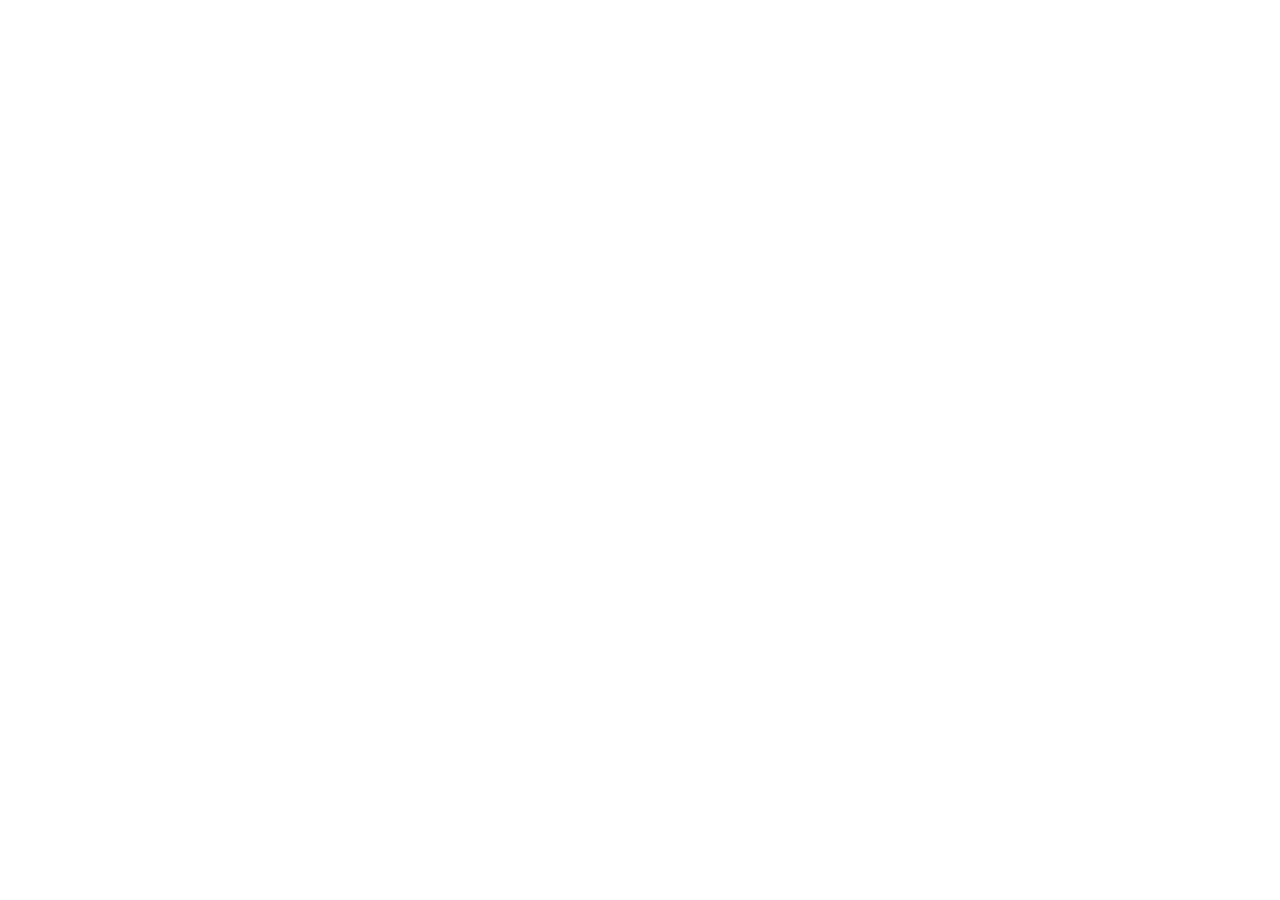
==== frontend/index.html @ 70f3cb57 "Created Project Structure" ====
<!DOCTYPE html>
<html lang="en">
<head>
    <meta charset="UTF-8">
    <meta name="viewport" content="width=device-width, initial-scale=1.0">
    <title>LandingPage
    </title>
</head>
<body>
    
</body>
</html>
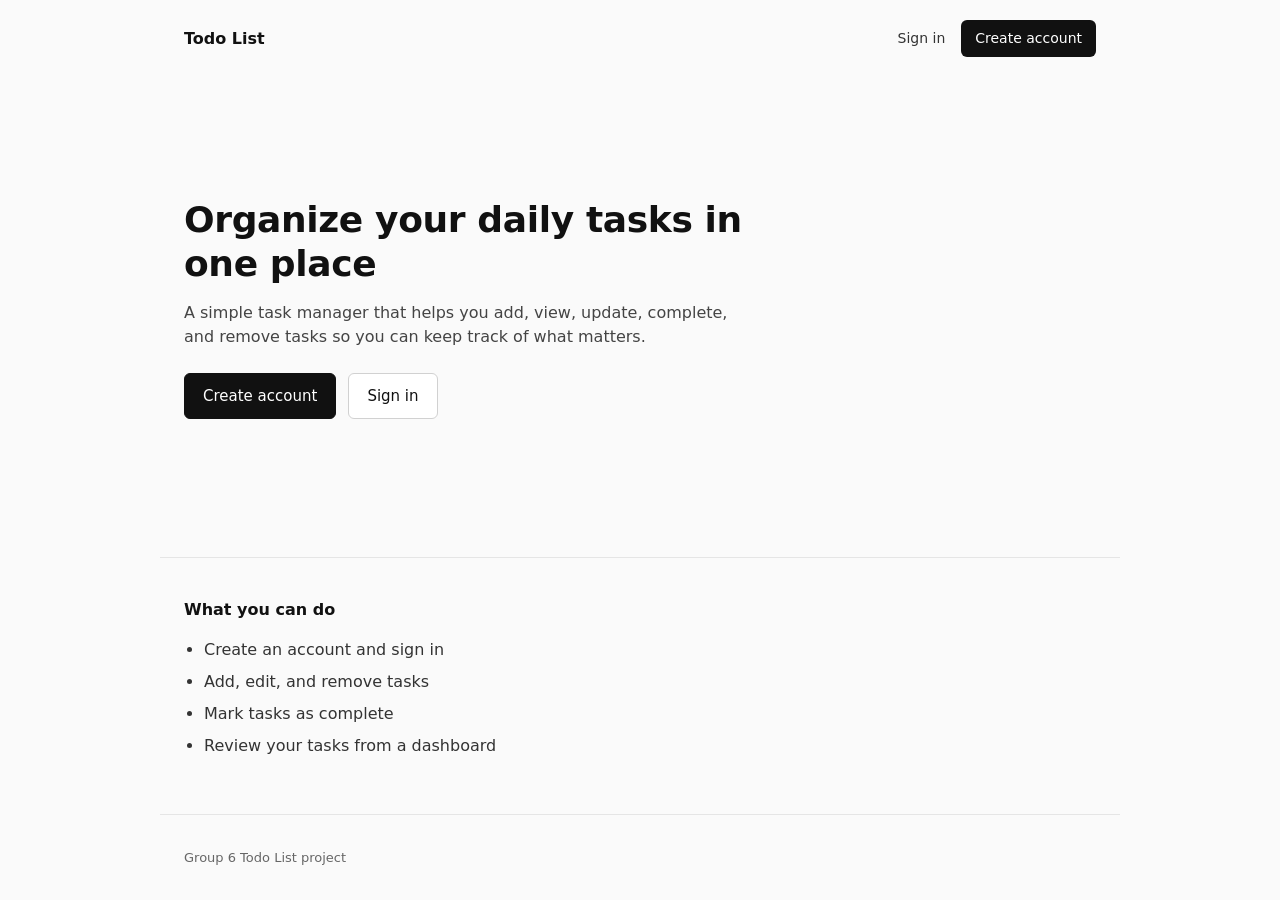
==== commit 78d6fe45: "Fixed the UI of the sign in and sign up page Added the project about in the read me file" ====
--- a/frontend/index.html
+++ b/frontend/index.html
@@ -1,12 +1,45 @@
 <!DOCTYPE html>
 <html lang="en">
 <head>
-    <meta charset="UTF-8">
-    <meta name="viewport" content="width=device-width, initial-scale=1.0">
-    <title>LandingPage
-    </title>
+  <meta charset="UTF-8">
+  <meta name="viewport" content="width=device-width, initial-scale=1.0">
+  <title>Todo List</title>
+  <link rel="stylesheet" href="css/style.css">
 </head>
 <body>
-    
+  <div class="landing">
+    <header class="landing-header">
+      <a class="brand" href="index.html">Todo List</a>
+      <nav class="nav-links" aria-label="Main">
+        <a href="pages/login.html">Sign in</a>
+        <a class="btn-small" href="pages/signUp.html">Create account</a>
+      </nav>
+    </header>
+
+    <main class="hero">
+      <div class="hero-inner">
+        <h1>Organize your daily tasks in one place</h1>
+        <p>A simple task manager that helps you add, view, update, complete, and remove tasks so you can keep track of what matters.</p>
+        <div class="actions">
+          <a class="btn-primary" href="pages/signUp.html">Create account</a>
+          <a class="btn-secondary" href="pages/login.html">Sign in</a>
+        </div>
+      </div>
+    </main>
+
+    <section class="features" aria-labelledby="features-heading">
+      <h2 id="features-heading">What you can do</h2>
+      <ul class="feature-list">
+        <li>Create an account and sign in</li>
+        <li>Add, edit, and remove tasks</li>
+        <li>Mark tasks as complete</li>
+        <li>Review your tasks from a dashboard</li>
+      </ul>
+    </section>
+
+    <footer class="footer">
+      <p>Group 6 Todo List project</p>
+    </footer>
+  </div>
 </body>
-</html>+</html>
--- a/frontend/css/style.css
+++ b/frontend/css/style.css
@@ -0,0 +1,197 @@
+﻿/* Minimal shared styles */
+*, *::before, *::after { box-sizing: border-box; }
+body {
+  margin: 0;
+  font-family: system-ui, -apple-system, "Segoe UI", Roboto, sans-serif;
+  font-size: 16px;
+  line-height: 1.5;
+  color: #111;
+  background: #fff;
+}
+a { color: #111; }
+a:hover { color: #444; }
+.page {
+  min-height: 100vh;
+  display: flex;
+  align-items: center;
+  justify-content: center;
+  padding: 24px;
+  background: #fff;
+}
+.card {
+  width: 100%;
+  max-width: 400px;
+  background: #fafafa;
+  border: 1px solid #e5e5e5;
+  border-radius: 8px;
+  padding: 24px;
+}
+h1 {
+  margin: 0 0 8px;
+  font-size: 1.5rem;
+  font-weight: 600;
+  letter-spacing: -0.01em;
+}
+.subtitle {
+  margin: 0 0 24px;
+  color: #555;
+  font-size: 0.9375rem;
+}
+.field { margin-bottom: 16px; }
+label {
+  display: block;
+  margin-bottom: 6px;
+  font-size: 0.875rem;
+  font-weight: 500;
+  color: #222;
+}
+input[type="text"],
+input[type="email"],
+input[type="password"] {
+  width: 100%;
+  padding: 10px 12px;
+  font: inherit;
+  color: #111;
+  background: #fff;
+  border: 1px solid #d1d1d1;
+  border-radius: 6px;
+}
+input::placeholder { color: #767676; }
+input:focus {
+  outline: 2px solid #111;
+  outline-offset: 1px;
+  border-color: #111;
+}
+.btn {
+  width: 100%;
+  margin-top: 8px;
+  padding: 11px 16px;
+  font: inherit;
+  font-weight: 500;
+  color: #fff;
+  background: #111;
+  border: 1px solid #111;
+  border-radius: 6px;
+  cursor: pointer;
+}
+.btn:hover { background: #333; border-color: #333; }
+.btn:focus {
+  outline: 2px solid #111;
+  outline-offset: 2px;
+}
+.switch {
+  margin: 20px 0 0;
+  font-size: 0.875rem;
+  color: #555;
+}
+.switch a { font-weight: 500; }
+/* Landing */
+.landing {
+  min-height: 100vh;
+  display: flex;
+  flex-direction: column;
+  background: #fafafa;
+}
+.landing-header {
+  display: flex;
+  align-items: center;
+  justify-content: space-between;
+  padding: 20px 24px;
+  max-width: 960px;
+  width: 100%;
+  margin: 0 auto;
+}
+.brand {
+  font-weight: 600;
+  font-size: 1rem;
+  color: #111;
+  text-decoration: none;
+}
+.nav-links { display: flex; gap: 16px; align-items: center; }
+.nav-links a {
+  font-size: 0.875rem;
+  text-decoration: none;
+  color: #333;
+}
+.nav-links a:hover { color: #111; }
+.nav-links .btn-small {
+  display: inline-block;
+  padding: 8px 14px;
+  color: #fff;
+  background: #111;
+  border-radius: 6px;
+  font-weight: 500;
+}
+.nav-links .btn-small:hover { background: #333; color: #fff; }
+.hero {
+  flex: 1;
+  display: flex;
+  align-items: center;
+  padding: 48px 24px 64px;
+  max-width: 960px;
+  width: 100%;
+  margin: 0 auto;
+}
+.hero-inner { max-width: 560px; }
+.hero h1 {
+  font-size: clamp(1.75rem, 4vw, 2.25rem);
+  line-height: 1.2;
+  margin: 0 0 16px;
+}
+.hero p {
+  margin: 0 0 24px;
+  color: #444;
+  font-size: 1rem;
+}
+.actions { display: flex; gap: 12px; flex-wrap: wrap; }
+.btn-primary, .btn-secondary {
+  display: inline-block;
+  padding: 11px 18px;
+  font: inherit;
+  font-weight: 500;
+  font-size: 0.9375rem;
+  text-decoration: none;
+  border-radius: 6px;
+}
+.btn-primary { color: #fff; background: #111; border: 1px solid #111; }
+.btn-primary:hover { background: #333; border-color: #333; color: #fff; }
+.btn-secondary { color: #111; background: #fff; border: 1px solid #d1d1d1; }
+.btn-secondary:hover { border-color: #999; color: #111; }
+.btn-primary:focus, .btn-secondary:focus, .nav-links a:focus, .brand:focus {
+  outline: 2px solid #111;
+  outline-offset: 2px;
+}
+.features {
+  border-top: 1px solid #e5e5e5;
+  padding: 40px 24px 56px;
+  max-width: 960px;
+  width: 100%;
+  margin: 0 auto;
+}
+.features h2 {
+  font-size: 1rem;
+  font-weight: 600;
+  margin: 0 0 16px;
+}
+.feature-list {
+  margin: 0;
+  padding-left: 20px;
+  color: #333;
+  display: grid;
+  gap: 8px;
+  max-width: 560px;
+}
+.footer {
+  border-top: 1px solid #e5e5e5;
+  padding: 20px 24px;
+  font-size: 0.8125rem;
+  color: #666;
+  max-width: 960px;
+  width: 100%;
+  margin: 0 auto;
+}
+@media (max-width: 480px) {
+  .landing-header { padding: 16px; }
+  .hero { padding: 32px 16px 48px; }
+  .features, .footer { padding-left: 16px; padding-right: 16px; }
+}
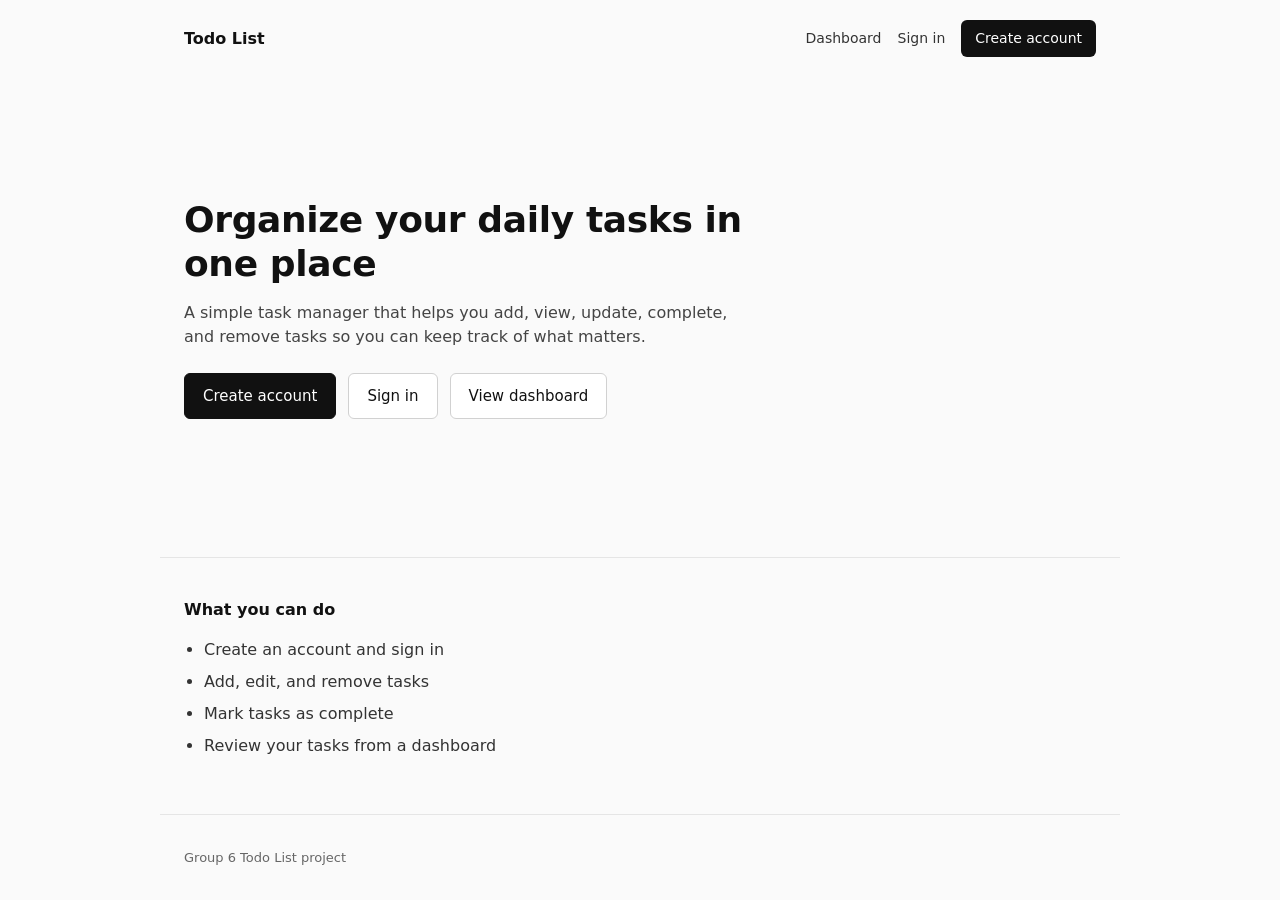
==== commit 171059a6: "Created the dashboard" ====
--- a/frontend/index.html
+++ b/frontend/index.html
@@ -4,13 +4,14 @@
   <meta charset="UTF-8">
   <meta name="viewport" content="width=device-width, initial-scale=1.0">
   <title>Todo List</title>
-  <link rel="stylesheet" href="css/style.css">
+  <link rel="stylesheet" href="css/index.css">
 </head>
 <body>
   <div class="landing">
     <header class="landing-header">
       <a class="brand" href="index.html">Todo List</a>
       <nav class="nav-links" aria-label="Main">
+        <a href="pages/dashboard.html">Dashboard</a>
         <a href="pages/login.html">Sign in</a>
         <a class="btn-small" href="pages/signUp.html">Create account</a>
       </nav>
@@ -23,6 +24,7 @@
         <div class="actions">
           <a class="btn-primary" href="pages/signUp.html">Create account</a>
           <a class="btn-secondary" href="pages/login.html">Sign in</a>
+          <a class="btn-secondary" href="pages/dashboard.html">View dashboard</a>
         </div>
       </div>
     </main>
--- a/frontend/css/index.css
+++ b/frontend/css/index.css
@@ -0,0 +1,124 @@
+/* Index page styles */
+*, *::before, *::after { box-sizing: border-box; }
+body {
+  margin: 0;
+  font-family: system-ui, -apple-system, "Segoe UI", Roboto, sans-serif;
+  font-size: 16px;
+  line-height: 1.5;
+  color: #111;
+  background: #fff;
+}
+a { color: #111; }
+a:hover { color: #444; }
+
+.landing {
+  min-height: 100vh;
+  display: flex;
+  flex-direction: column;
+  background: #fafafa;
+}
+.landing-header {
+  display: flex;
+  align-items: center;
+  justify-content: space-between;
+  padding: 20px 24px;
+  max-width: 960px;
+  width: 100%;
+  margin: 0 auto;
+}
+.brand {
+  font-weight: 600;
+  font-size: 1rem;
+  color: #111;
+  text-decoration: none;
+}
+.nav-links { display: flex; gap: 16px; align-items: center; }
+.nav-links a {
+  font-size: 0.875rem;
+  text-decoration: none;
+  color: #333;
+}
+.nav-links a:hover { color: #111; }
+.nav-links .btn-small {
+  display: inline-block;
+  padding: 8px 14px;
+  color: #fff;
+  background: #111;
+  border-radius: 6px;
+  font-weight: 500;
+}
+.nav-links .btn-small:hover { background: #333; color: #fff; }
+.hero {
+  flex: 1;
+  display: flex;
+  align-items: center;
+  padding: 48px 24px 64px;
+  max-width: 960px;
+  width: 100%;
+  margin: 0 auto;
+}
+.hero-inner { max-width: 560px; }
+.hero h1 {
+  font-size: clamp(1.75rem, 4vw, 2.25rem);
+  line-height: 1.2;
+  margin: 0 0 16px;
+  font-weight: 600;
+  letter-spacing: -0.01em;
+}
+.hero p {
+  margin: 0 0 24px;
+  color: #444;
+  font-size: 1rem;
+}
+.actions { display: flex; gap: 12px; flex-wrap: wrap; }
+.btn-primary, .btn-secondary {
+  display: inline-block;
+  padding: 11px 18px;
+  font: inherit;
+  font-weight: 500;
+  font-size: 0.9375rem;
+  text-decoration: none;
+  border-radius: 6px;
+}
+.btn-primary { color: #fff; background: #111; border: 1px solid #111; }
+.btn-primary:hover { background: #333; border-color: #333; color: #fff; }
+.btn-secondary { color: #111; background: #fff; border: 1px solid #d1d1d1; }
+.btn-secondary:hover { border-color: #999; color: #111; }
+.btn-primary:focus, .btn-secondary:focus, .nav-links a:focus, .brand:focus {
+  outline: 2px solid #111;
+  outline-offset: 2px;
+}
+.features {
+  border-top: 1px solid #e5e5e5;
+  padding: 40px 24px 56px;
+  max-width: 960px;
+  width: 100%;
+  margin: 0 auto;
+}
+.features h2 {
+  font-size: 1rem;
+  font-weight: 600;
+  margin: 0 0 16px;
+}
+.feature-list {
+  margin: 0;
+  padding-left: 20px;
+  color: #333;
+  display: grid;
+  gap: 8px;
+  max-width: 560px;
+}
+.footer {
+  border-top: 1px solid #e5e5e5;
+  padding: 20px 24px;
+  font-size: 0.8125rem;
+  color: #666;
+  max-width: 960px;
+  width: 100%;
+  margin: 0 auto;
+}
+@media (max-width: 480px) {
+  .landing-header { padding: 16px; }
+  .hero { padding: 32px 16px 48px; }
+  .features, .footer { padding-left: 16px; padding-right: 16px; }
+}
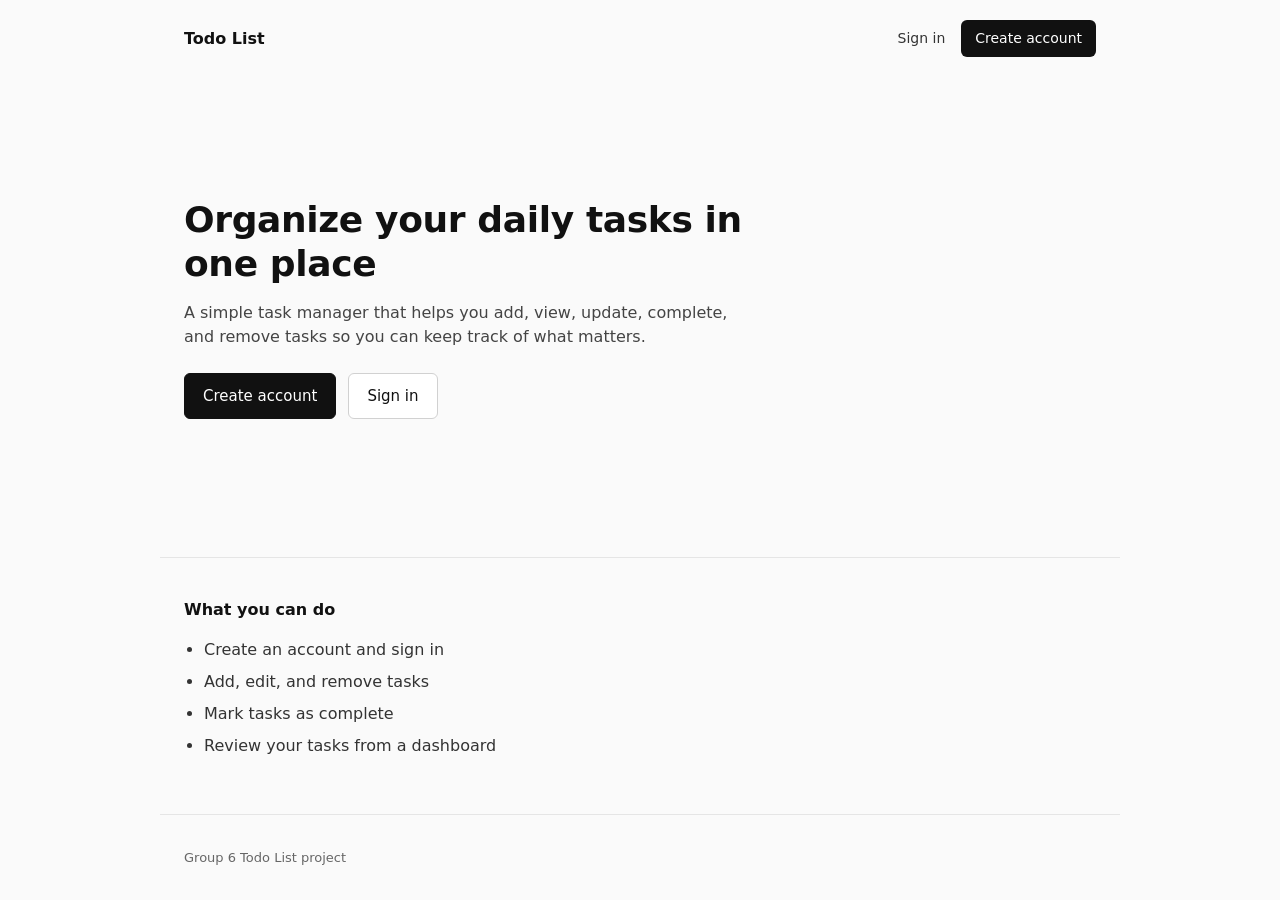
==== commit b86b4858: "Polished the dashboard added a addTask page" ====
--- a/frontend/index.html
+++ b/frontend/index.html
@@ -11,7 +11,6 @@
     <header class="landing-header">
       <a class="brand" href="index.html">Todo List</a>
       <nav class="nav-links" aria-label="Main">
-        <a href="pages/dashboard.html">Dashboard</a>
         <a href="pages/login.html">Sign in</a>
         <a class="btn-small" href="pages/signUp.html">Create account</a>
       </nav>
@@ -24,7 +23,6 @@
         <div class="actions">
           <a class="btn-primary" href="pages/signUp.html">Create account</a>
           <a class="btn-secondary" href="pages/login.html">Sign in</a>
-          <a class="btn-secondary" href="pages/dashboard.html">View dashboard</a>
         </div>
       </div>
     </main>
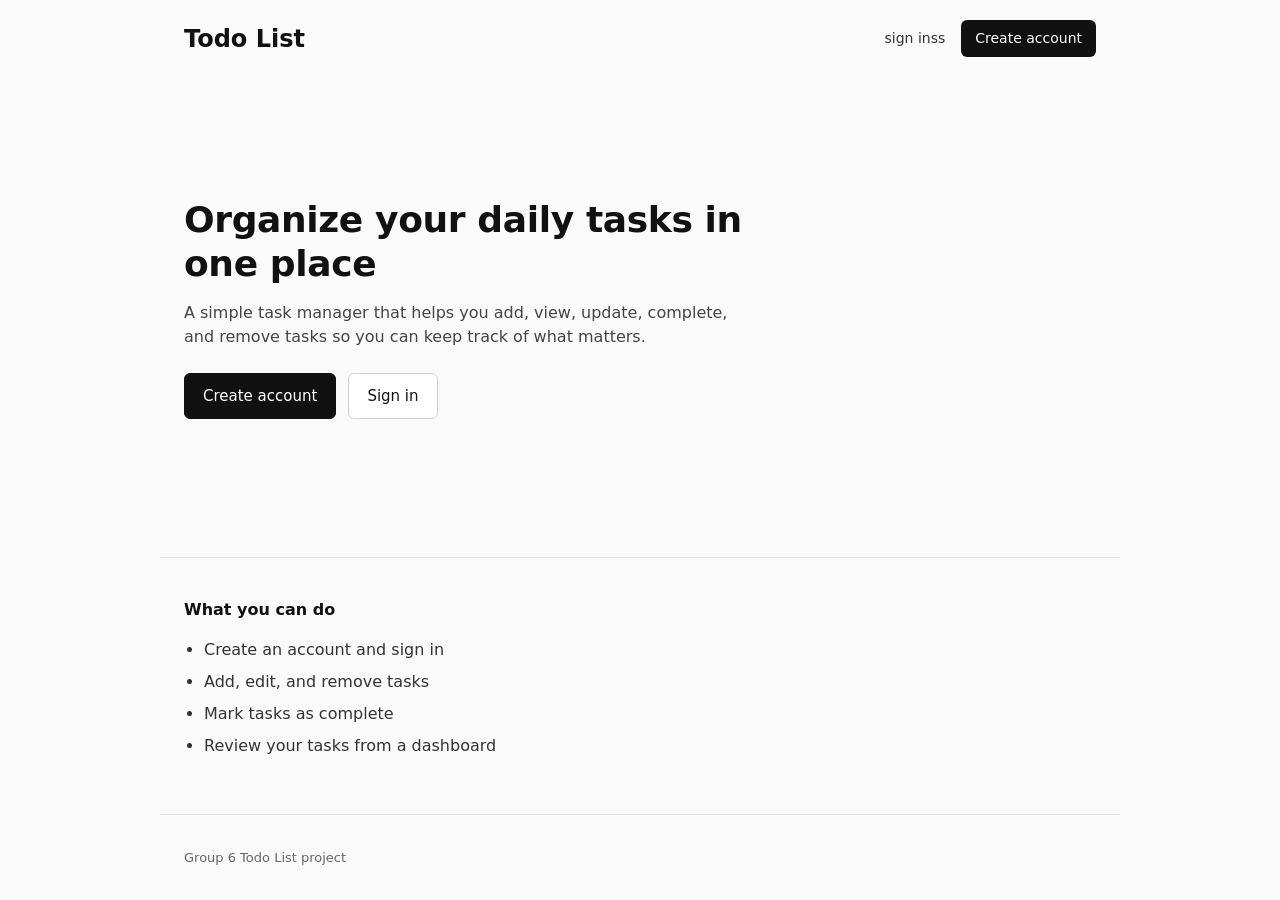
==== commit d9dc2127: "updated title" ====
--- a/frontend/index.html
+++ b/frontend/index.html
@@ -11,7 +11,7 @@
     <header class="landing-header">
       <a class="brand" href="index.html">Todo List</a>
       <nav class="nav-links" aria-label="Main">
-        <a href="pages/login.html">Sign in</a>
+        <a href="pages/login.html">sign inss</a>
         <a class="btn-small" href="pages/signUp.html">Create account</a>
       </nav>
     </header>
--- a/frontend/css/index.css
+++ b/frontend/css/index.css
@@ -27,8 +27,8 @@
   margin: 0 auto;
 }
 .brand {
-  font-weight: 600;
-  font-size: 1rem;
+  font-weight: 800;
+  font-size: 24px;
   color: #111;
   text-decoration: none;
 }
